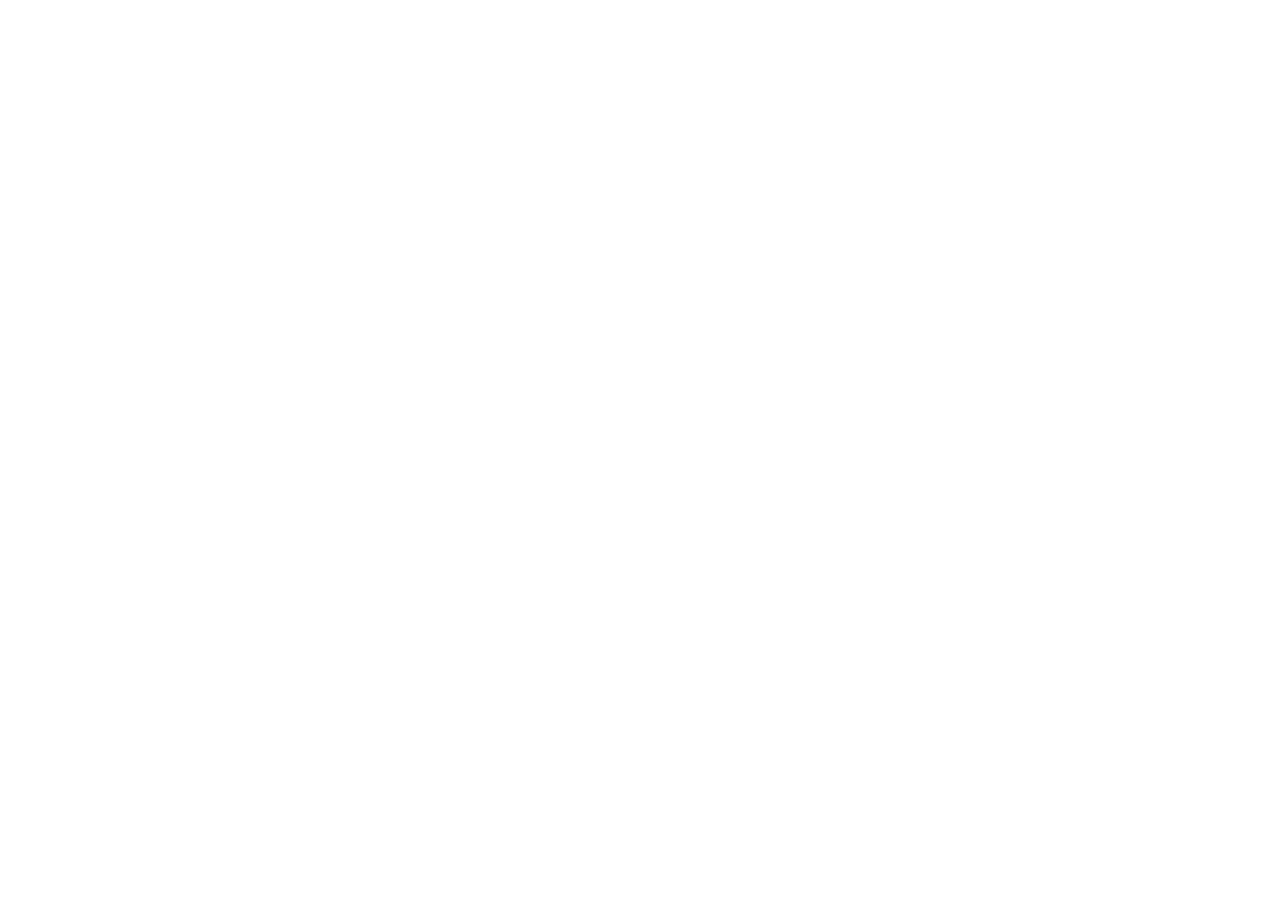
==== index.html @ 65790a4e "createproject" ====
<!DOCTYPE html>
<html lang="en">
  <head>
    <meta charset="UTF-8" />
    <meta http-equiv="X-UA-Compatible" content="IE=edge" />
    <meta name="viewport" content="width=device-width, initial-scale=1.0" />
    <title>Planet A</title>
    <link rel="stylesheet" href="./styles/index.css" />
    <link rel="preconnect" href="https://fonts.googleapis.com" />
    <link rel="preconnect" href="https://fonts.gstatic.com" crossorigin />
    <link
      href="https://fonts.googleapis.com/css2?family=Poppins:wght@300;400;600;700&display=swap"
      rel="stylesheet"
    />
  </head>
  <body></body>
</html>
---- styles/index.css ----
:root {
  --white-color: #f5f3e8;
  --black-color: #214842;
  --green-color: #258f67;
  --yellow-color: #efc368;
  --gray-color: #9ebca6;
}

*,
*::before,
*::after {
  margin: 0;
  padding: 0;
  box-sizing: border-box;
  font-family: "Poppins", sans-serif;
  font-weight: 400;
}
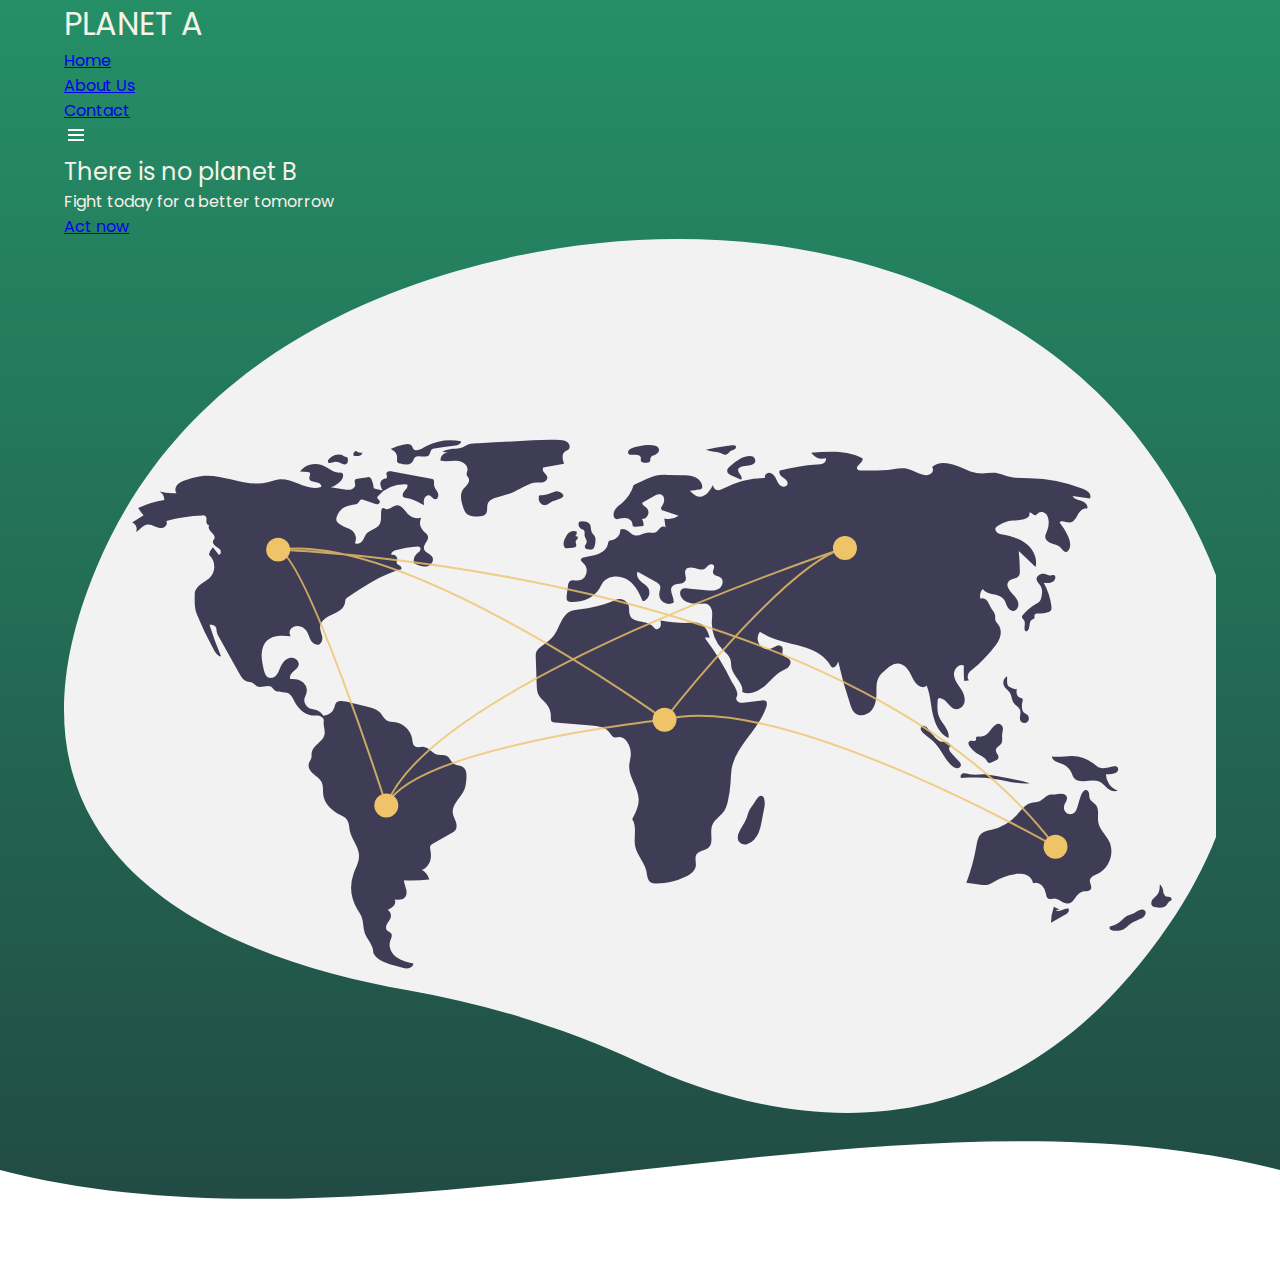
==== commit 00b96a48: "header" ====
--- a/index.html
+++ b/index.html
@@ -13,5 +13,54 @@
       rel="stylesheet"
     />
   </head>
-  <body></body>
+  <body>
+    <header class="hero">
+      <nav class="nav container">
+        <h1 class="nav__logo">PLANET A</h1>
+
+        <ul class="nav__list">
+          <li class="nav__item">
+            <a href="#" class="nav__link">Home</a>
+          </li>
+          <li class="nav__item">
+            <a href="#" class="nav__link">About Us</a>
+          </li>
+          <li class="nav__item">
+            <a href="#" class="nav__link">Contact</a>
+          </li>
+        </ul>
+
+        <figure class="nav__menu">
+          <img src="./assets/menu.svg" alt="menu" class="nav__icon" />
+        </figure>
+      </nav>
+      <section class="hero__main container">
+        <div class="hero__texts">
+          <h2 class="hero__title">There is no planet B</h2>
+          <p class="hero__subtitle">Fight today for a better tomorrow</p>
+          <a href="#" class="hero__cta">Act now</a>
+        </div>
+        <figure class="hero__picture">
+          <img
+            src="./assets//connected_world.svg"
+            alt="world"
+            class="hero__image"
+          />
+        </figure>
+      </section>
+      <div style="height: 150px; overflow: hidden" class="hero__waves">
+        <svg
+          viewBox="0 0 500 150"
+          preserveAspectRatio="none"
+          style="height: 100%; width: 100%"
+        >
+          <path
+            d="M0.00,49.98 C149.99,150.00 349.20,-49.98 500.00,49.98 L500.00,150.00 L0.00,150.00 Z"
+            style="stroke: none; fill: #fff"
+          ></path>
+        </svg>
+      </div>
+    </header>
+    <div class="curso-grid"></div>
+  </body>
 </html>
--- a/styles/index.css
+++ b/styles/index.css
@@ -15,3 +15,24 @@
   font-family: "Poppins", sans-serif;
   font-weight: 400;
 }
+
+.container {
+  width: 90%;
+  max-width: 1200px;
+  overflow: hidden;
+  margin: 0 auto;
+}
+
+.hero {
+  background-image: linear-gradient(
+    to top,
+    var(--black-color) 0%,
+    var(--black-color) 1%,
+    var(--green-color) 100%
+  );
+  color: var(--white-color);
+}
+
+.curso-grid {
+  display: grid;
+}
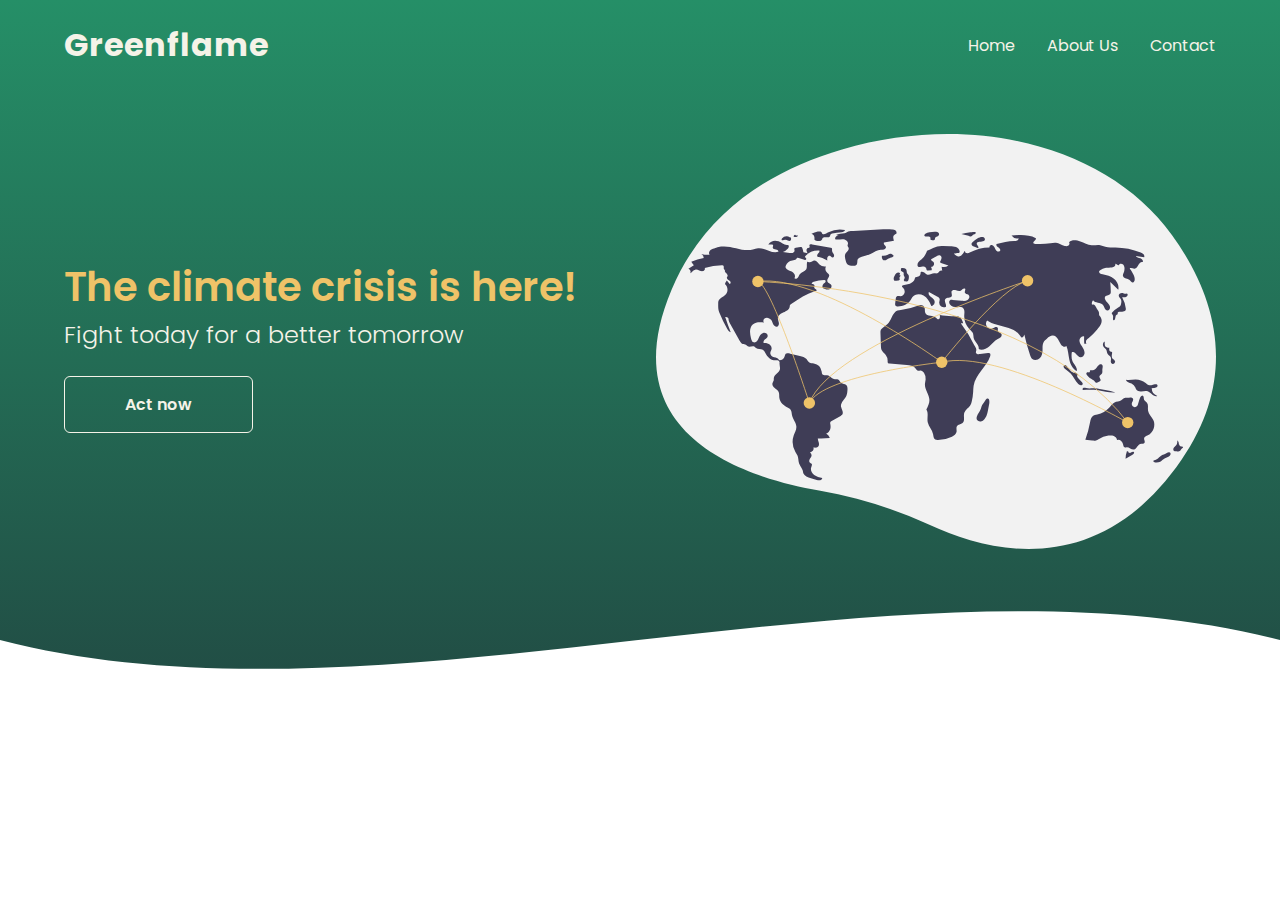
==== commit 58f742d5: "header is done" ====
--- a/index.html
+++ b/index.html
@@ -16,7 +16,7 @@
   <body>
     <header class="hero">
       <nav class="nav container">
-        <h1 class="nav__logo">PLANET A</h1>
+        <h1 class="nav__logo">Greenflame</h1>
 
         <ul class="nav__list">
           <li class="nav__item">
@@ -36,7 +36,7 @@
       </nav>
       <section class="hero__main container">
         <div class="hero__texts">
-          <h2 class="hero__title">There is no planet B</h2>
+          <h2 class="hero__title">The climate crisis is here!</h2>
           <p class="hero__subtitle">Fight today for a better tomorrow</p>
           <a href="#" class="hero__cta">Act now</a>
         </div>
@@ -61,6 +61,5 @@
         </svg>
       </div>
     </header>
-    <div class="curso-grid"></div>
   </body>
 </html>
--- a/styles/index.css
+++ b/styles/index.css
@@ -31,8 +31,117 @@
     var(--green-color) 100%
   );
   color: var(--white-color);
+  display: grid;
+  grid-template-rows: max-content 1fr;
+  grid-template-areas:
+    "nav"
+    "content";
+  min-height: 740px;
 }
 
-.curso-grid {
+.hero__image {
+  width: 100%;
+}
+
+.nav {
   display: grid;
+  justify-content: space-between;
+  grid-auto-flow: column;
+  gap: 1em;
+  align-items: center;
+  height: 90px;
+  grid-area: nav;
 }
+
+.nav__list {
+  list-style: none;
+  display: grid;
+  grid-auto-flow: column;
+  gap: 2em;
+}
+
+.nav__menu {
+  display: none;
+}
+
+.nav__link {
+  color: var(--white-color);
+  text-decoration: none;
+}
+.nav__link:hover {
+  color: var(--yellow-color);
+}
+
+.nav__logo {
+  font-size: 2rem;
+  font-weight: 700;
+  letter-spacing: 1px;
+}
+
+.nav__icon {
+  width: 30px;
+}
+
+.hero__main {
+  grid-area: content;
+  display: grid;
+  gap: 2em;
+  grid-template-columns: 1fr 1fr;
+  align-items: center;
+  padding-bottom: 140px;
+}
+
+.hero__waves {
+  grid-area: content;
+  align-self: end;
+}
+
+.hero__title {
+  font-size: 2.5rem;
+  font-weight: 600;
+  color: var(--yellow-color);
+}
+
+.hero__subtitle {
+  margin-bottom: 1.5rem;
+  font-size: 1.5rem;
+  font-weight: 300;
+}
+
+.hero__cta {
+  color: var(--white-color);
+  text-decoration: none;
+  padding: 15px 60px;
+  border: 1px solid;
+  border-radius: 6px;
+  display: inline-block;
+  font-weight: 600;
+  transition: background-color 0.3s;
+}
+
+.hero__cta:hover {
+  background-color: var(--white-color);
+  color: var(--black-color);
+}
+
+@media (max-width: 800px) {
+  .hero__main {
+    grid-template-columns: 1fr;
+    grid-template-rows: max-content max-content;
+    text-align: center;
+  }
+  .hero__picture {
+    grid-row: 1/2;
+  }
+  .hero__image {
+    max-width: 500px;
+    display: block;
+    margin: 0 auto;
+  }
+  .nav__list {
+    display: none;
+  }
+  .nav__menu {
+    display: block;
+  }
+}
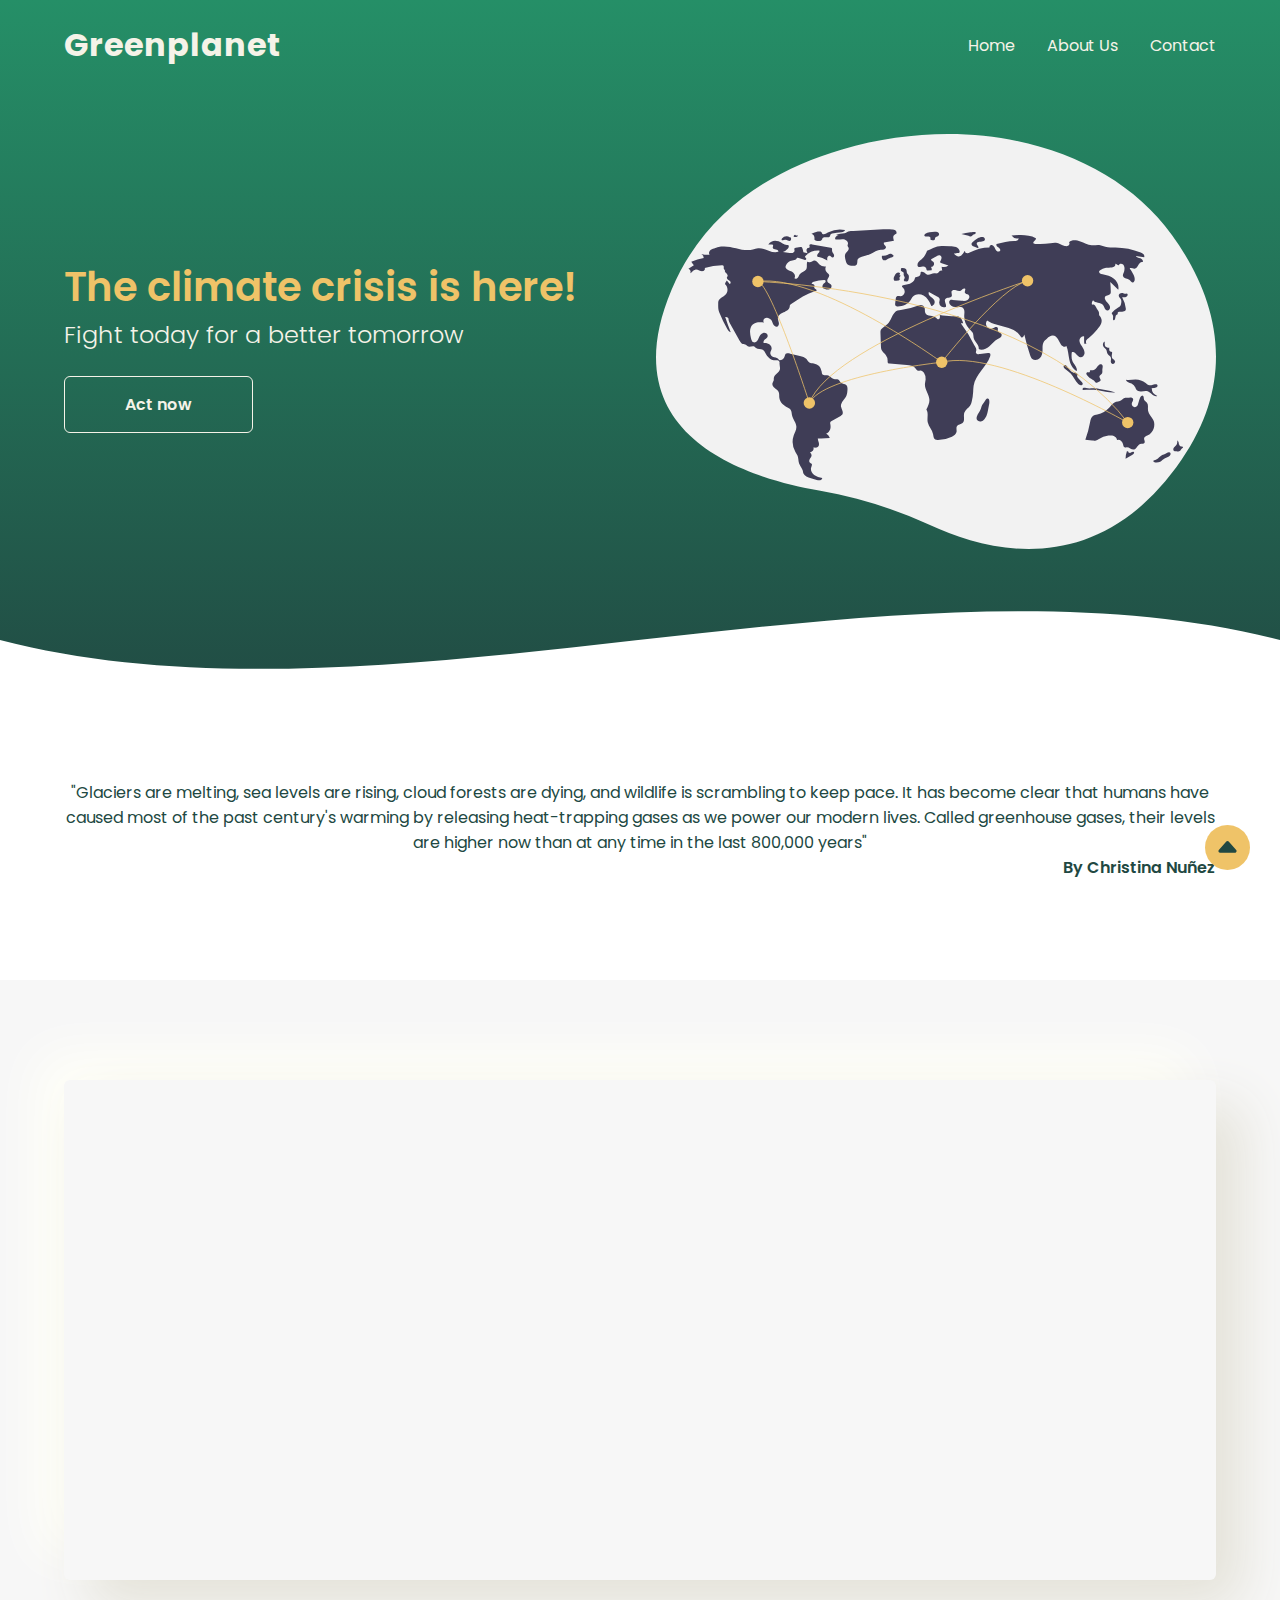
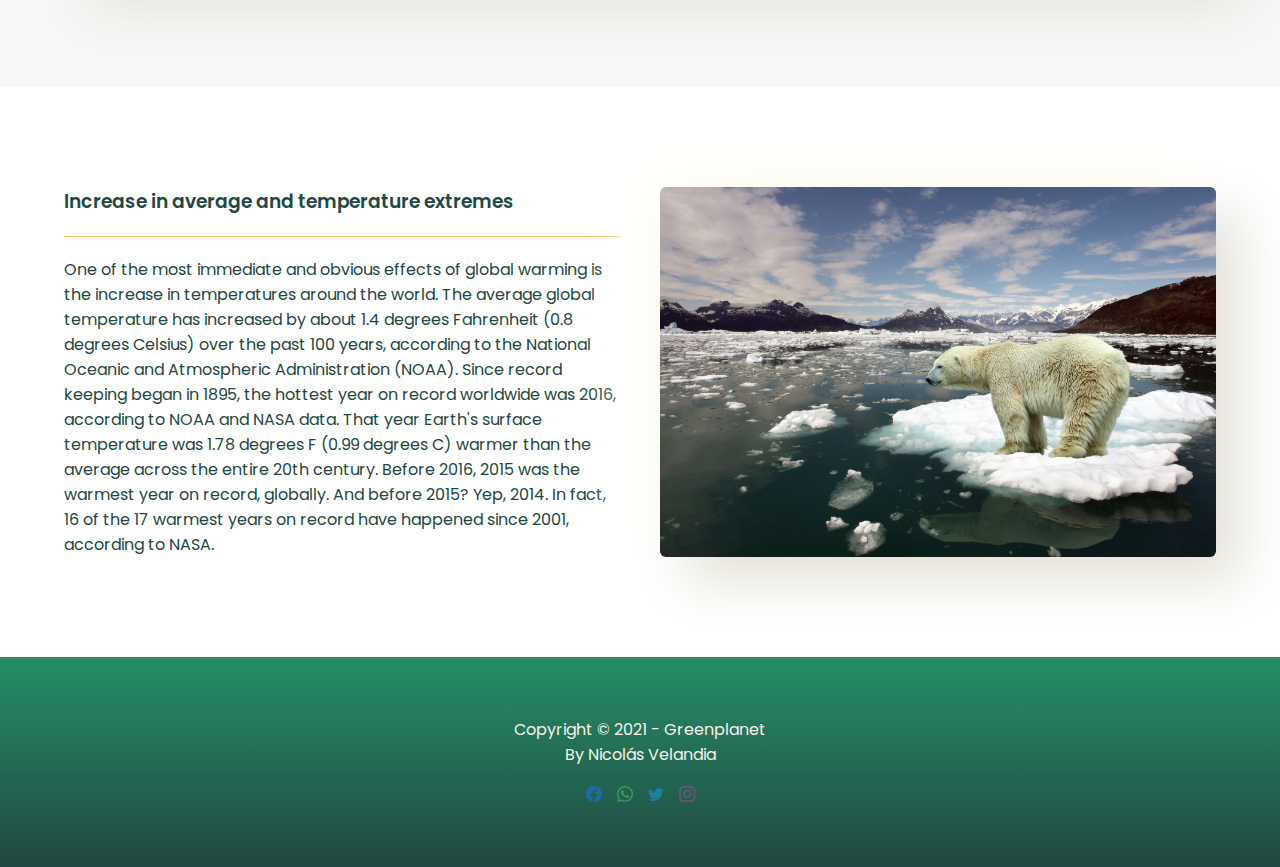
==== commit 1f6f8f6e: "finish" ====
--- a/index.html
+++ b/index.html
@@ -1,65 +1,174 @@
 <!DOCTYPE html>
 <html lang="en">
-  <head>
-    <meta charset="UTF-8" />
-    <meta http-equiv="X-UA-Compatible" content="IE=edge" />
-    <meta name="viewport" content="width=device-width, initial-scale=1.0" />
-    <title>Planet A</title>
-    <link rel="stylesheet" href="./styles/index.css" />
-    <link rel="preconnect" href="https://fonts.googleapis.com" />
-    <link rel="preconnect" href="https://fonts.gstatic.com" crossorigin />
-    <link
-      href="https://fonts.googleapis.com/css2?family=Poppins:wght@300;400;600;700&display=swap"
-      rel="stylesheet"
-    />
-  </head>
-  <body>
-    <header class="hero">
-      <nav class="nav container">
-        <h1 class="nav__logo">Greenflame</h1>
+    <head>
+        <meta charset="UTF-8" />
+        <meta http-equiv="X-UA-Compatible" content="IE=edge" />
+        <meta name="viewport" content="width=device-width, initial-scale=1.0" />
+        <title>Greenplanet</title>
+        <link rel="preconnect" href="https://fonts.googleapis.com" />
+        <link rel="preconnect" href="https://fonts.gstatic.com" crossorigin />
+        <link
+            href="https://fonts.googleapis.com/css2?family=Poppins:wght@300;400;600;700&display=swap"
+            rel="stylesheet"
+        />
+        <link
+            rel="stylesheet"
+            href="https://cdn.jsdelivr.net/npm/bootstrap-icons@1.5.0/font/bootstrap-icons.css"
+        />
+        <link rel="stylesheet" href="./styles/index.css" />
+    </head>
+    <body>
+        <header class="hero">
+            <nav class="nav container">
+                <h1 class="nav__logo">Greenplanet</h1>
 
-        <ul class="nav__list">
-          <li class="nav__item">
-            <a href="#" class="nav__link">Home</a>
-          </li>
-          <li class="nav__item">
-            <a href="#" class="nav__link">About Us</a>
-          </li>
-          <li class="nav__item">
-            <a href="#" class="nav__link">Contact</a>
-          </li>
-        </ul>
+                <ul class="nav__list">
+                    <li class="nav__item">
+                        <a href="./index.html" class="nav__link">Home</a>
+                    </li>
+                    <li class="nav__item">
+                        <a href="./aboutUs.html" class="nav__link">About Us</a>
+                    </li>
+                    <li class="nav__item">
+                        <a href="./contact.html" class="nav__link">Contact</a>
+                    </li>
+                </ul>
 
-        <figure class="nav__menu">
-          <img src="./assets/menu.svg" alt="menu" class="nav__icon" />
-        </figure>
-      </nav>
-      <section class="hero__main container">
-        <div class="hero__texts">
-          <h2 class="hero__title">The climate crisis is here!</h2>
-          <p class="hero__subtitle">Fight today for a better tomorrow</p>
-          <a href="#" class="hero__cta">Act now</a>
+                <figure class="nav__menu" onClick="menu()">
+                    <img src="./assets/menu.svg" alt="menu" class="nav__icon" />
+                </figure>
+            </nav>
+            <nav class="menu_mobile slide-in-top" id="menu_mobile">
+                <ul class="menu_mobile__list">
+                    <li class="menu_mobile__item">
+                        <a href="./index.html" class="menu_mobile__link"
+                            >Home</a
+                        >
+                    </li>
+                    <li class="menu_mobile__item">
+                        <a href="./aboutUs.html" class="menu_mobile__link"
+                            >About Us</a
+                        >
+                    </li>
+                    <li class="menu_mobile__item">
+                        <a href="./contact.html" class="menu_mobile__link"
+                            >Contact</a
+                        >
+                    </li>
+                </ul>
+            </nav>
+            <section class="hero__main container">
+                <div class="hero__texts">
+                    <h2 class="hero__title">The climate crisis is here!</h2>
+                    <p class="hero__subtitle">
+                        Fight today for a better tomorrow
+                    </p>
+                    <a
+                        href="https://www.un.org/en/actnow/"
+                        class="hero__cta"
+                        target="blank"
+                        >Act now</a
+                    >
+                </div>
+                <figure class="hero__picture">
+                    <img
+                        src="./assets//connected_world.svg"
+                        alt="world"
+                        class="hero__image"
+                    />
+                </figure>
+            </section>
+            <div style="height: 150px; overflow: hidden" class="hero__waves">
+                <svg
+                    viewBox="0 0 500 150"
+                    preserveAspectRatio="none"
+                    style="height: 100%; width: 100%"
+                >
+                    <path
+                        d="M0.00,49.98 C149.99,150.00 349.20,-49.98 500.00,49.98 L500.00,150.00 L0.00,150.00 Z"
+                        style="stroke: none; fill: #fff"
+                    ></path>
+                </svg>
+            </div>
+        </header>
+        <article>
+            <div class="article container">
+                <span>
+                    "Glaciers are melting, sea levels are rising, cloud forests
+                    are dying, and wildlife is scrambling to keep pace. It has
+                    become clear that humans have caused most of the past
+                    century's warming by releasing heat-trapping gases as we
+                    power our modern lives. Called greenhouse gases, their
+                    levels are higher now than at any time in the last 800,000
+                    years"
+                </span>
+                <p>By Christina Nuñez</p>
+            </div>
+        </article>
+        <section class="youtube">
+            <div class="container">
+                <iframe
+                    width="100%"
+                    height="500"
+                    src="https://www.youtube.com/embed/vdJmyhqElTc"
+                    title="YouTube video player"
+                    frameborder="0"
+                    allow="accelerometer; autoplay; clipboard-write; encrypted-media; gyroscope; picture-in-picture"
+                    allowfullscreen
+                ></iframe>
+            </div>
+        </section>
+        <section class="notice container">
+            <div class="notice__div">
+                <h3>Increase in average and temperature extremes</h3>
+                <hr />
+                <span>
+                    One of the most immediate and obvious effects of global
+                    warming is the increase in temperatures around the world.
+                    The average global temperature has increased by about 1.4
+                    degrees Fahrenheit (0.8 degrees Celsius) over the past 100
+                    years, according to the National Oceanic and Atmospheric
+                    Administration (NOAA). Since record keeping began in 1895,
+                    the hottest year on record worldwide was 2016, according to
+                    NOAA and NASA data. That year Earth's surface temperature
+                    was 1.78 degrees F (0.99 degrees C) warmer than the average
+                    across the entire 20th century. Before 2016, 2015 was the
+                    warmest year on record, globally. And before 2015? Yep,
+                    2014. In fact, 16 of the 17 warmest years on record have
+                    happened since 2001, according to NASA.</span
+                >
+            </div>
+            <picture
+                ><img src="./assets/global.jpg" alt="polar bears"
+            /></picture>
+        </section>
+        <footer class="footer">
+            <div class="container">
+                <p>Copyright © 2021 - Greenplanet</p>
+                <p>By Nicolás Velandia</p>
+                <ul class="footer_list">
+                    <li>
+                        <a href=""><i class="bi bi-facebook"></i></a>
+                    </li>
+                    <li>
+                        <a href=""><i class="bi bi-whatsapp"></i></a>
+                    </li>
+                    <li>
+                        <a href=""><i class="bi bi-twitter"></i></a>
+                    </li>
+                    <li>
+                        <a href=""><i class="bi bi-instagram"></i></a>
+                    </li>
+                </ul>
+            </div>
+        </footer>
+        <div class="up" id="up" onclick="upTheTop()">
+            <picture>
+                <i class="bi bi-circle-fill">
+                    <i class="bi bi-caret-up-fill"></i>
+                </i>
+            </picture>
         </div>
-        <figure class="hero__picture">
-          <img
-            src="./assets//connected_world.svg"
-            alt="world"
-            class="hero__image"
-          />
-        </figure>
-      </section>
-      <div style="height: 150px; overflow: hidden" class="hero__waves">
-        <svg
-          viewBox="0 0 500 150"
-          preserveAspectRatio="none"
-          style="height: 100%; width: 100%"
-        >
-          <path
-            d="M0.00,49.98 C149.99,150.00 349.20,-49.98 500.00,49.98 L500.00,150.00 L0.00,150.00 Z"
-            style="stroke: none; fill: #fff"
-          ></path>
-        </svg>
-      </div>
-    </header>
-  </body>
+        <script src="./scripts/index.js"></script>
+    </body>
 </html>
--- a/styles/index.css
+++ b/styles/index.css
@@ -1,147 +1,499 @@
 :root {
-  --white-color: #f5f3e8;
-  --black-color: #214842;
-  --green-color: #258f67;
-  --yellow-color: #efc368;
-  --gray-color: #9ebca6;
+    --white-color: #f5f3e8;
+    --black-color: #214842;
+    --green-color: #258f67;
+    --yellow-color: #efc368;
+    --gray-green: #9ebca6;
+    --gray-black: #f7f7f7;
 }
 
 *,
 *::before,
 *::after {
-  margin: 0;
-  padding: 0;
-  box-sizing: border-box;
-  font-family: "Poppins", sans-serif;
-  font-weight: 400;
+    margin: 0;
+    padding: 0;
+    box-sizing: border-box;
+    font-family: "Poppins", Arial, Helvetica, sans-serif;
+    font-weight: 400;
+}
+
+body {
+    display: flex;
+    flex-direction: column;
+    height: 100%;
+    color: var(--black-color);
 }
 
 .container {
-  width: 90%;
-  max-width: 1200px;
-  overflow: hidden;
-  margin: 0 auto;
+    width: 90%;
+    max-width: 1200px;
+    overflow: hidden;
+    margin: 0 auto;
 }
 
 .hero {
-  background-image: linear-gradient(
-    to top,
-    var(--black-color) 0%,
-    var(--black-color) 1%,
-    var(--green-color) 100%
-  );
-  color: var(--white-color);
-  display: grid;
-  grid-template-rows: max-content 1fr;
-  grid-template-areas:
-    "nav"
-    "content";
-  min-height: 740px;
+    background-image: linear-gradient(
+        to top,
+        var(--black-color) 0%,
+        var(--black-color) 1%,
+        var(--green-color) 100%
+    );
+    color: var(--white-color);
+    display: grid;
+    grid-template-rows: max-content 1fr;
+    grid-template-areas:
+        "nav"
+        "content";
+    min-height: 740px;
 }
 
 .hero__image {
-  width: 100%;
+    width: 100%;
 }
 
 .nav {
-  display: grid;
-  justify-content: space-between;
-  grid-auto-flow: column;
-  gap: 1em;
-  align-items: center;
-  height: 90px;
-  grid-area: nav;
+    display: grid;
+    justify-content: space-between;
+    grid-auto-flow: column;
+    gap: 1em;
+    align-items: center;
+    height: 90px;
+    grid-area: nav;
 }
 
 .nav__list {
-  list-style: none;
-  display: grid;
-  grid-auto-flow: column;
-  gap: 2em;
+    list-style: none;
+    display: grid;
+    grid-auto-flow: column;
+    gap: 2em;
 }
 
 .nav__menu {
-  display: none;
+    display: none;
 }
 
 .nav__link {
-  color: var(--white-color);
-  text-decoration: none;
+    color: var(--white-color);
+    text-decoration: none;
 }
 .nav__link:hover {
-  color: var(--yellow-color);
+    color: var(--yellow-color);
 }
 
 .nav__logo {
-  font-size: 2rem;
-  font-weight: 700;
-  letter-spacing: 1px;
+    font-size: 2rem;
+    font-weight: 700;
+    letter-spacing: 1px;
 }
 
 .nav__icon {
-  width: 30px;
+    width: 30px;
 }
 
 .hero__main {
-  grid-area: content;
-  display: grid;
-  gap: 2em;
-  grid-template-columns: 1fr 1fr;
-  align-items: center;
-  padding-bottom: 140px;
+    grid-area: content;
+    display: grid;
+    gap: 2em;
+    grid-template-columns: 1fr 1fr;
+    align-items: center;
+    padding-bottom: 140px;
 }
 
 .hero__waves {
-  grid-area: content;
-  align-self: end;
+    grid-area: content;
+    align-self: end;
 }
 
 .hero__title {
-  font-size: 2.5rem;
-  font-weight: 600;
-  color: var(--yellow-color);
+    font-size: 2.5rem;
+    font-weight: 600;
+    color: var(--yellow-color);
 }
 
 .hero__subtitle {
-  margin-bottom: 1.5rem;
-  font-size: 1.5rem;
-  font-weight: 300;
+    margin-bottom: 1.5rem;
+    font-size: 1.5rem;
+    font-weight: 300;
 }
 
 .hero__cta {
-  color: var(--white-color);
-  text-decoration: none;
-  padding: 15px 60px;
-  border: 1px solid;
-  border-radius: 6px;
-  display: inline-block;
-  font-weight: 600;
-  transition: background-color 0.3s;
+    color: var(--white-color);
+    text-decoration: none;
+    padding: 15px 60px;
+    border: 1px solid;
+    border-radius: 6px;
+    display: inline-block;
+    font-weight: 600;
+    transition: background-color 0.3s;
 }
 
 .hero__cta:hover {
-  background-color: var(--white-color);
-  color: var(--black-color);
+    background-color: var(--white-color);
+    color: var(--black-color);
+}
+
+.article {
+    text-align: center;
+    margin: 40px auto 100px;
+}
+
+.article p {
+    text-align: end;
+    font-weight: 600;
+}
+
+.youtube {
+    background-color: var(--gray-black);
+}
+
+.youtube div {
+    padding: 100px 0;
+    overflow: visible;
+}
+
+.youtube iframe {
+    border-radius: 6px;
+    box-shadow: 26px 26px 54px #e4e2d8, -26px -26px 54px #fffff8;
+}
+
+.notice {
+    padding: 100px 0;
+    display: grid;
+    grid-template-columns: 1fr 1fr;
+    column-gap: 40px;
+    overflow: visible;
+}
+
+.notice__div h3 {
+    font-weight: 600;
+    margin-bottom: 20px;
+}
+
+.notice__div span {
+    text-align: justify;
+}
+
+.notice__div hr {
+    margin-bottom: 20px;
+}
+
+hr {
+    border-top: none;
+    border-bottom: 1px solid var(--yellow-color);
+}
+
+.notice img {
+    width: 100%;
+    border-radius: 6px;
+    background: #f5f3e8;
+    box-shadow: 26px 26px 54px #e4e2d8, -26px -26px 54px #fffff8;
+    height: 100%;
+    object-position: center;
+    object-fit: cover;
+}
+
+.footer {
+    background-image: linear-gradient(
+        to top,
+        var(--black-color) 0%,
+        var(--black-color) 1%,
+        var(--green-color) 100%
+    );
+    padding: 60px 0;
+    color: var(--white-color);
+    margin-top: auto !important;
+}
+
+.footer div {
+    display: flex;
+    flex-direction: column;
+    align-items: center;
+    justify-content: center;
+}
+
+.footer_list {
+    list-style: none;
+    display: flex;
+    justify-content: center;
+    gap: 15px;
+    margin-top: 15px;
+}
+
+.footer_list a {
+    text-decoration: none;
+}
+
+.footer .bi {
+    opacity: 0.5;
+}
+.footer .bi:hover {
+    opacity: 1;
+}
+
+.bi-facebook {
+    color: #1a77f2;
+}
+
+.bi-whatsapp {
+    color: #61cd64;
+}
+
+.bi-twitter {
+    color: #1c9be9;
+}
+
+.bi-instagram {
+    color: #af51a8;
 }
 
 @media (max-width: 800px) {
-  .hero__main {
-    grid-template-columns: 1fr;
-    grid-template-rows: max-content max-content;
+    .hero__main {
+        grid-template-columns: 1fr;
+        grid-template-rows: max-content max-content;
+        text-align: center;
+        margin-top: 100px;
+    }
+    .hero__picture {
+        grid-row: 1/2;
+    }
+    .hero__image {
+        max-width: 500px;
+        display: block;
+        margin: 0 auto;
+    }
+    .nav__list {
+        display: none;
+    }
+    .nav__menu {
+        display: flex;
+        justify-content: center;
+        align-items: center;
+        cursor: pointer;
+    }
+    .container {
+        width: 80%;
+    }
+    .youtube iframe {
+        height: auto;
+        min-height: 214px;
+        border-radius: 0;
+    }
+    .youtube .container {
+        width: 100%;
+    }
+    .youtube div {
+        padding: 0;
+    }
+    .notice {
+        grid-template-columns: 1fr;
+    }
+    .notice picture {
+        display: none;
+    }
+    .article p {
+        margin-top: 20px;
+    }
+    .hero__waves {
+        display: none;
+    }
+    .nav {
+        height: 70px;
+        position: fixed;
+        z-index: 1000;
+        background: #fff;
+        width: 100%;
+        padding: 0 40px;
+        color: var(--black-color);
+    }
+    .nav .nav__logo {
+        font-weight: 500;
+    }
+}
+
+.up {
+    position: fixed;
+    right: 30px;
+    bottom: 30px;
+    cursor: pointer;
+}
+.up .bi-circle-fill {
+    font-size: 45px;
+    color: var(--yellow-color);
+    display: flex;
+    justify-content: center;
+    align-items: center;
+}
+
+.up .bi-caret-up-fill {
+    font-size: 25px;
+    color: var(--black-color);
+    position: absolute;
+}
+.up .bi-circle-fill:hover {
+    font-size: 50px;
+    transition: 0.2s;
+}
+
+/* ------------------------ About Us --------------------------------------------------------- */
+
+.au__hero {
+    min-height: 90px;
+}
+
+.parallax {
+    /* The image used */
+    background-image: url("../assets/polo.webp");
+    position: relative;
+
+    /* Set a specific height */
+    min-height: 400px;
+
+    /* Create the parallax scrolling effect */
+    background-attachment: fixed;
+    background-position: center;
+    background-repeat: no-repeat;
+    background-size: cover;
+}
+
+.parallax2 {
+    min-height: 200px;
+}
+
+.we_are__description {
+    width: 100%;
+    padding: 50px 0;
+    background-color: #fff;
+}
+
+.caption {
+    position: absolute;
+    left: 0;
+    top: 50%;
+    width: 100%;
     text-align: center;
-  }
-  .hero__picture {
-    grid-row: 1/2;
-  }
-  .hero__image {
-    max-width: 500px;
-    display: block;
-    margin: 0 auto;
-  }
-  .nav__list {
+    color: var(--white-color);
+}
+
+.caption span {
+    background-color: var(--black-color);
+    color: #fff;
+    font-size: 25px;
+    letter-spacing: 2px;
+    border-radius: 1px;
+    padding: 10px;
+}
+
+.we_are__description ul {
+    list-style: inside;
+    padding: 0 80px;
+}
+
+.notice__form {
+    padding: 0 30px;
+}
+
+.notice__form input {
+    width: 100%;
+    padding: 8px 20px;
+    margin-bottom: 20px;
+    border: none;
+    background-color: #c5aa60;
+    color: var(--black-color);
+    border-radius: 3px;
+}
+.notice__form button {
+    width: 100%;
+    padding: 8px 20px;
+    background-color: var(--black-color);
+    color: var(--white-color);
+    border: none;
+    border-radius: 3px;
+    cursor: pointer;
+}
+.notice__form button:hover {
+    opacity: 0.7;
+    color: #fff;
+    transition: 0.15s;
+}
+
+.contact hr {
+    border-bottom: 1px solid var(--black-color);
+}
+
+.contact {
+    background-color: var(--yellow-color);
+    padding: 20px;
+    border-radius: 3px;
+}
+
+@media (max-width: 800px) {
+    .we_are__description ul {
+        list-style: inside;
+        padding: 0 10px;
+    }
+    .notice__form {
+        padding: 0;
+    }
+}
+
+/* ------------------------- Menu Mobile -------------- */
+
+.menu_mobile {
     display: none;
-  }
-  .nav__menu {
-    display: block;
-  }
-}
+    position: fixed;
+    width: 100%;
+    text-decoration: none;
+    transition: 1s;
+    z-index: 800;
+}
+.menu_mobile__list {
+    display: flex;
+    justify-content: center;
+    align-items: center;
+    flex-direction: column;
+    padding: 20px;
+    margin-top: 70px;
+    background-color: white;
+    gap: 8px;
+    border-top: 1px solid var(--yellow-color);
+}
+
+.menu_mobile__link {
+    color: var(--black-color);
+    text-decoration: none;
+}
+.menu_mobile__link:hover {
+    color: var(--yellow-color);
+}
+
+.menu_mobile__item {
+    list-style: none;
+}
+
+.slide-in-top {
+    animation: slide-in-top 0.5s cubic-bezier(0.645, 0.045, 0.355, 1);
+}
+@keyframes slide-in-top {
+    0% {
+        transform: translateY(-1000px);
+        opacity: 0;
+    }
+    100% {
+        transform: translateY(0);
+        opacity: 1;
+    }
+}
+.slide-out-top {
+    animation: slide-out-top 0.5s cubic-bezier(0.55, 0.085, 0.68, 0.53) both;
+}
+
+@keyframes slide-out-top {
+    0% {
+        transform: translateY(0);
+        opacity: 1;
+    }
+    100% {
+        transform: translateY(-1000px);
+        opacity: 0;
+    }
+}
